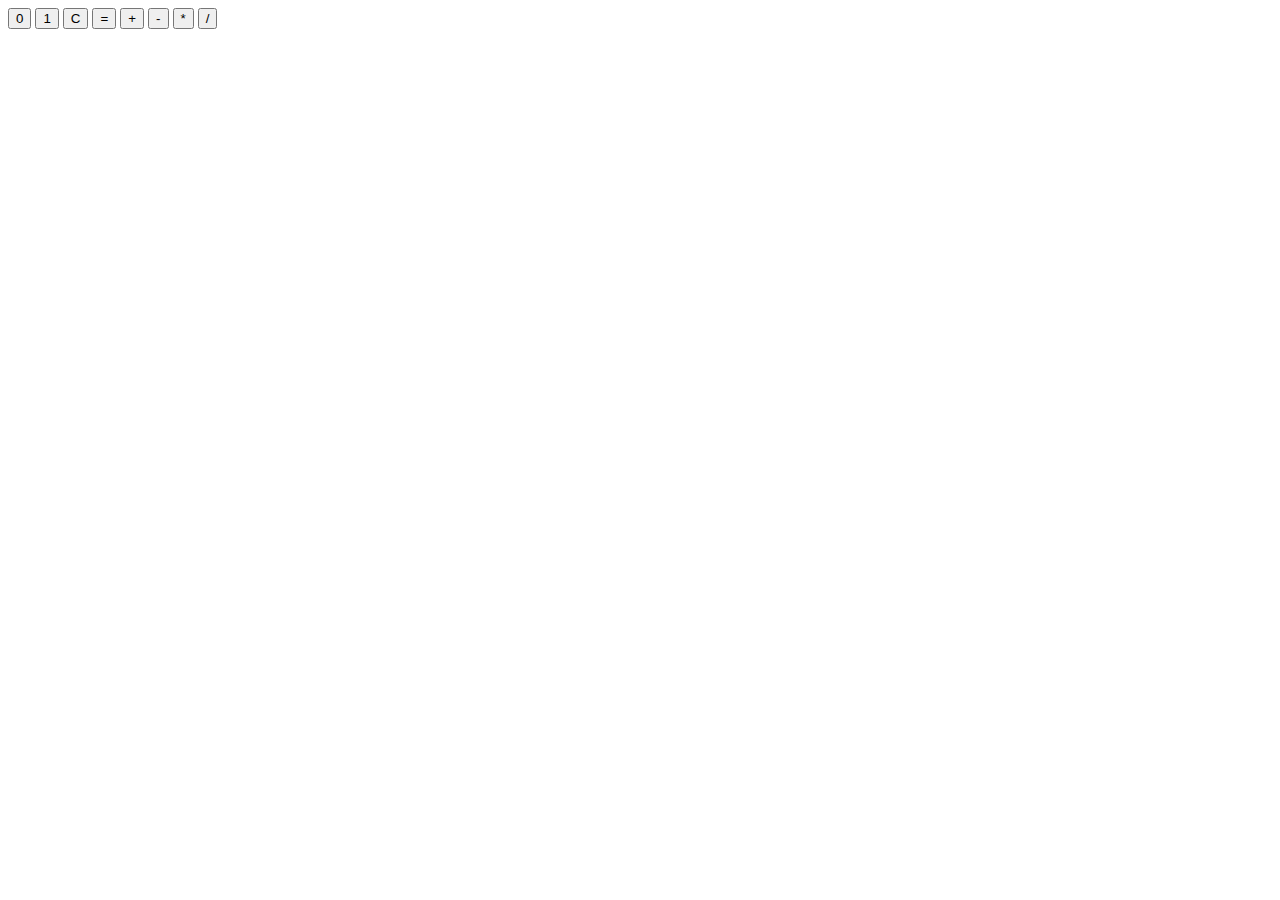
==== calc.html @ 545b95f0 "calc" ====
<!-- Enter your HTML code here -->
<!DOCTYPE html>
<html>
    <head>
        <meta charset="utf-8">
        <link rel="stylesheet" href="css/binaryCalculator.css" type="text/css">
        <title>Binary Calculator</title>
    </head>
    <body>
        <div class="" id="res"></div>
        <div class="" id="btns">
            <button class="digit" id="btn0">0</button>
            <button class="digit" id="btn1">1</button>
            <button class="control" id="btnClr">C</button>
            <button class="control" id="btnEql">=</button>
            <button class="operand" id="btnSum">+</button>
            <button class="operand" id="btnSub">-</button>
            <button class="operand" id="btnMul">*</button>
            <button class="operand" id="btnDiv">/</button>
        </div>
        <script src="js/binaryCalculator.js" type="text/javascript"></script>
    </body>
</html>
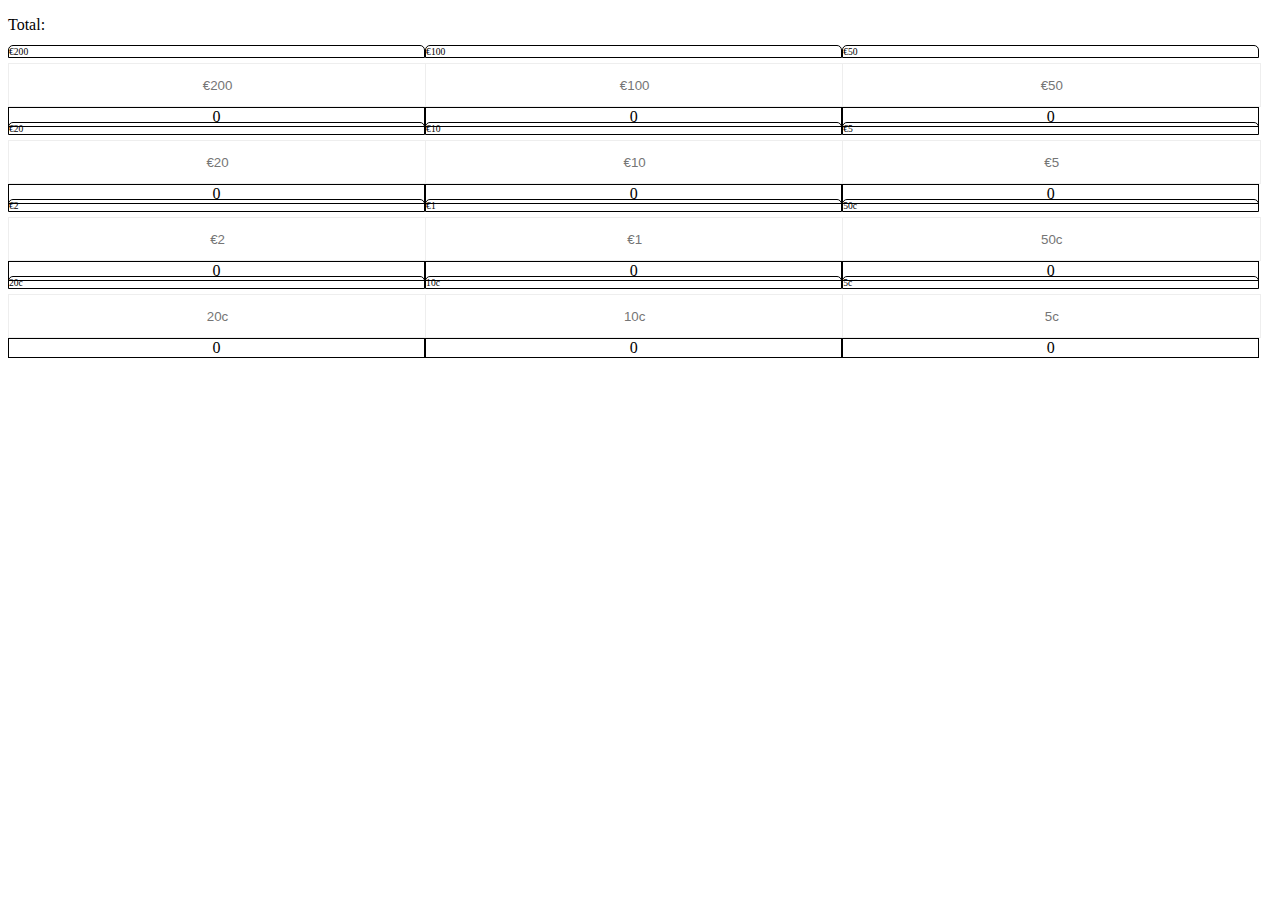
==== commit 43cdc415: "v0.1" ====
--- a/calc.html
+++ b/calc.html
@@ -3,21 +3,32 @@
 <html>
     <head>
         <meta charset="utf-8">
-        <link rel="stylesheet" href="css/binaryCalculator.css" type="text/css">
-        <title>Binary Calculator</title>
+        <link rel="stylesheet" href="css/calc.css" type="text/css">
+        <title>Hazza's Till Calculator</title>
     </head>
     <body>
-        <div class="" id="res"></div>
-        <div class="" id="btns">
-            <button class="digit" id="btn0">0</button>
-            <button class="digit" id="btn1">1</button>
-            <button class="control" id="btnClr">C</button>
-            <button class="control" id="btnEql">=</button>
-            <button class="operand" id="btnSum">+</button>
-            <button class="operand" id="btnSub">-</button>
-            <button class="operand" id="btnMul">*</button>
-            <button class="operand" id="btnDiv">/</button>
+        <!--form id="till_totals">
+            <div>
+            <label for "500">500: </label>
+            <input type="number" id="500" name="500" oninput="calculate(this.id)">
+            <span id="500total" class="subtotal"><span><br>
+            </div>
+            <div>
+            <label for "250">250: </label>
+            <input type="number" id="250" name="250" oninput="calculate(this.id)">
+            <span id="250total" class="subtotal"><span><br>
+            </div>
+        </form-->
+        <div>
+            <p>Total: </p>
+            <span id="total"></span>
         </div>
-        <script src="js/binaryCalculator.js" type="text/javascript"></script>
+        <!--script>
+            function calculate() {
+                let text = document.getElementById("500").value;
+                document.getElementById("500" + "total").innerHTML = Number.parseInt(text) * 500;
+            }
+        </script-->
+        <script src="js/calc.js" type="text/javascript"></script>
     </body>
 </html>
--- a/css/calc.css
+++ b/css/calc.css
@@ -0,0 +1,91 @@
+#till_totals {
+    display: grid;
+    grid-template-columns: repeat(3, 33%);
+}
+    
+
+.fv_total {
+  position: relative;
+  display: flex;
+  flex-direction: column;
+}
+
+.fv_total label {
+  border: 1px solid #000;
+  border-radius: 5px 5px 0 0;
+  font-size: 0.6rem;
+  position: relative;
+  top: -5px;
+}
+
+input[type=number]::-webkit-inner-spin-button,
+input[type=number]::-webkit-outer-spin-button
+{
+  -webkit-appearance: none;
+  margin: 0;
+}
+
+input[type=number]
+{
+  -moz-appearance: textfield;
+}
+
+.fv_total input {
+  width: 100%;
+  height: 42px;
+  line-height: 1.65;
+  float: left;
+  display: block;
+  padding: 0;
+  margin: 0;
+  //padding-left: 20px;
+  border: 1px solid #eee;
+  text-align: center;
+}
+
+.fv_total input:focus {
+  outline: 0;
+}
+
+.fv_total span {
+    border: 1px solid #000;
+    text-align: center;
+}
+
+.quantity-nav {
+  float: left;
+  position: relative;
+  height: 42px;
+}
+
+.quantity-button {
+  position: relative;
+  cursor: pointer;
+  border-left: 1px solid #eee;
+  width: 20px;
+  text-align: center;
+  color: #333;
+  font-size: 13px;
+  font-family: "Trebuchet MS", Helvetica, sans-serif !important;
+  line-height: 1.7;
+  -webkit-transform: translateX(-100%);
+  transform: translateX(-100%);
+  -webkit-user-select: none;
+  -moz-user-select: none;
+  -ms-user-select: none;
+  -o-user-select: none;
+  user-select: none;
+}
+
+.quantity-button.quantity-up {
+  position: absolute;
+  height: 50%;
+  top: 0;
+  border-bottom: 1px solid #eee;
+}
+
+.quantity-button.quantity-down {
+  position: absolute;
+  bottom: -1px;
+  height: 50%;
+}
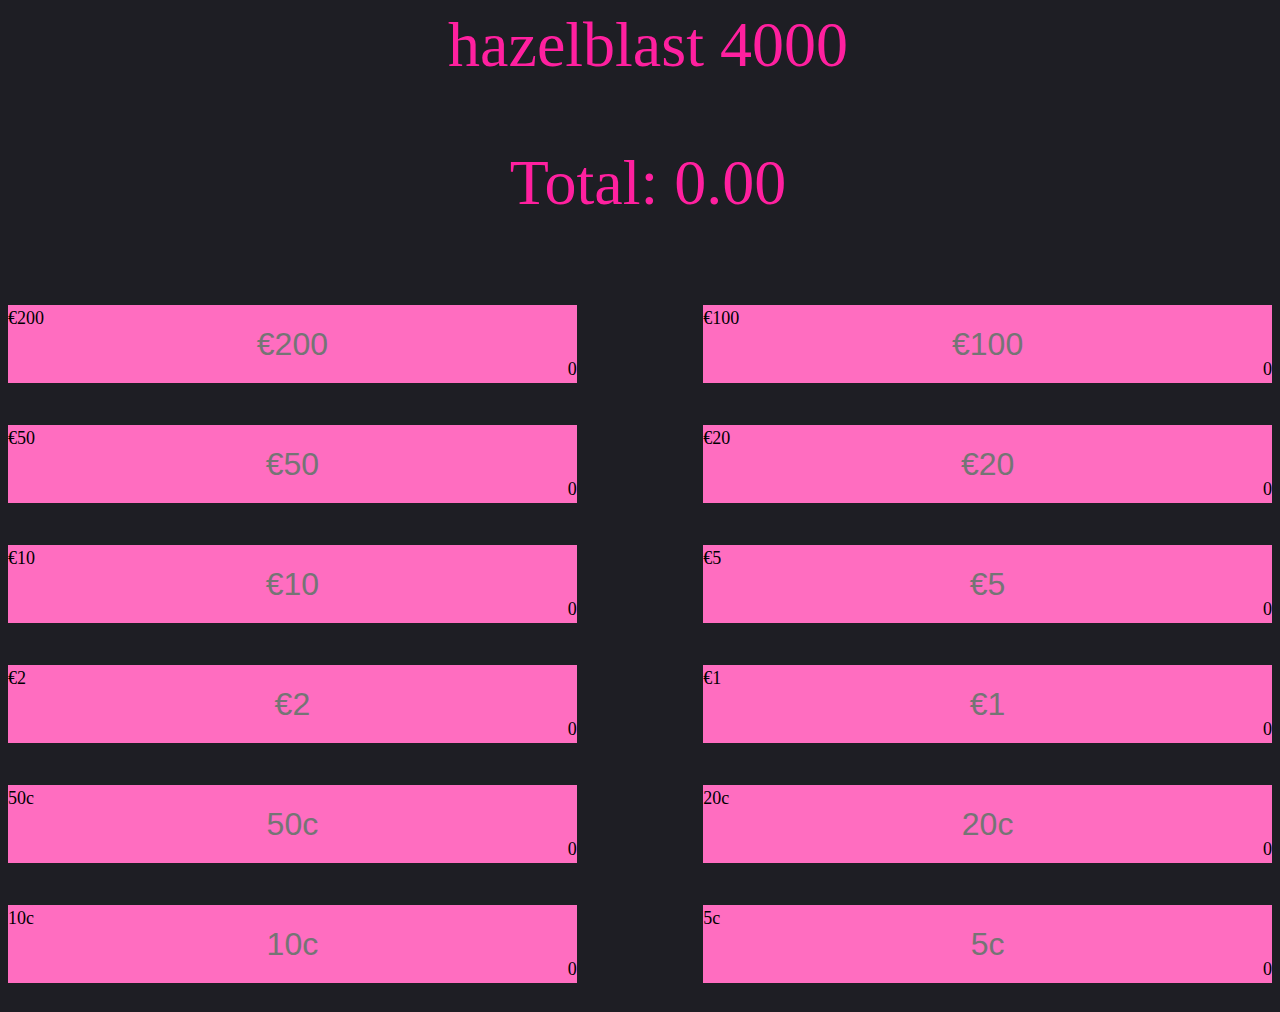
==== commit b7eb44ca: "fix NaN bug" ====
--- a/calc.html
+++ b/calc.html
@@ -1,4 +1,3 @@
-<!-- Enter your HTML code here -->
 <!DOCTYPE html>
 <html>
     <head>
@@ -7,28 +6,11 @@
         <title>Hazza's Till Calculator</title>
     </head>
     <body>
-        <!--form id="till_totals">
-            <div>
-            <label for "500">500: </label>
-            <input type="number" id="500" name="500" oninput="calculate(this.id)">
-            <span id="500total" class="subtotal"><span><br>
-            </div>
-            <div>
-            <label for "250">250: </label>
-            <input type="number" id="250" name="250" oninput="calculate(this.id)">
-            <span id="250total" class="subtotal"><span><br>
-            </div>
-        </form-->
-        <div>
-            <p>Total: </p>
-            <span id="total"></span>
+        <header>hazelblast 4000</header>
+        <div class="total_display">
+            <p>Total: 
+            <span id="total">0.00</span></p>
         </div>
-        <!--script>
-            function calculate() {
-                let text = document.getElementById("500").value;
-                document.getElementById("500" + "total").innerHTML = Number.parseInt(text) * 500;
-            }
-        </script-->
         <script src="js/calc.js" type="text/javascript"></script>
     </body>
 </html>
--- a/css/calc.css
+++ b/css/calc.css
@@ -1,6 +1,33 @@
+@font-face {
+    font-family: 'RocketRinder';
+    src: url('../fonts/RocketRinder-yV5d.ttf') format('truetype');
+}
+
+body {
+    background: #1e1e24;
+}
+
+header {
+    font-family: 'RocketRinder';
+    color: #FF209F;
+    text-align: center;
+    width: 100vw;
+    font-size: 4rem;
+}
+
+.total_display {
+    font-family: 'RocketRinder';
+    color: #FF209F;
+    text-align: center;
+    width: 100vw;
+    font-size: 4rem;
+}
+
 #till_totals {
     display: grid;
-    grid-template-columns: repeat(3, 33%);
+    grid-template-columns: repeat(2, 45%);
+    height: 80vh;
+    column-gap: 10%;
 }
     
 
@@ -11,11 +38,13 @@
 }
 
 .fv_total label {
-  border: 1px solid #000;
-  border-radius: 5px 5px 0 0;
-  font-size: 0.6rem;
+  //border: 1px solid #000;
+  //border-radius: 5px 5px 0 0;
+  font-size: large;
   position: relative;
-  top: -5px;
+  top: 20%;
+  height:20%;
+
 }
 
 input[type=number]::-webkit-inner-spin-button,
@@ -32,15 +61,18 @@
 
 .fv_total input {
   width: 100%;
-  height: 42px;
+  height: 100%;
   line-height: 1.65;
   float: left;
   display: block;
-  padding: 0;
+  padding: 0rem;
   margin: 0;
   //padding-left: 20px;
-  border: 1px solid #eee;
+  border: none;
   text-align: center;
+  background: #FF6DC0;
+  font-size: xx-large;
+  maximum-scale: 1;
 }
 
 .fv_total input:focus {
@@ -48,44 +80,11 @@
 }
 
 .fv_total span {
-    border: 1px solid #000;
-    text-align: center;
+    position: relative;
+    //border: 1px solid #000;
+    text-align: right;
+    height: 20%;
+    top: -20%;
+    font-size: large;
 }
 
-.quantity-nav {
-  float: left;
-  position: relative;
-  height: 42px;
-}
-
-.quantity-button {
-  position: relative;
-  cursor: pointer;
-  border-left: 1px solid #eee;
-  width: 20px;
-  text-align: center;
-  color: #333;
-  font-size: 13px;
-  font-family: "Trebuchet MS", Helvetica, sans-serif !important;
-  line-height: 1.7;
-  -webkit-transform: translateX(-100%);
-  transform: translateX(-100%);
-  -webkit-user-select: none;
-  -moz-user-select: none;
-  -ms-user-select: none;
-  -o-user-select: none;
-  user-select: none;
-}
-
-.quantity-button.quantity-up {
-  position: absolute;
-  height: 50%;
-  top: 0;
-  border-bottom: 1px solid #eee;
-}
-
-.quantity-button.quantity-down {
-  position: absolute;
-  bottom: -1px;
-  height: 50%;
-}
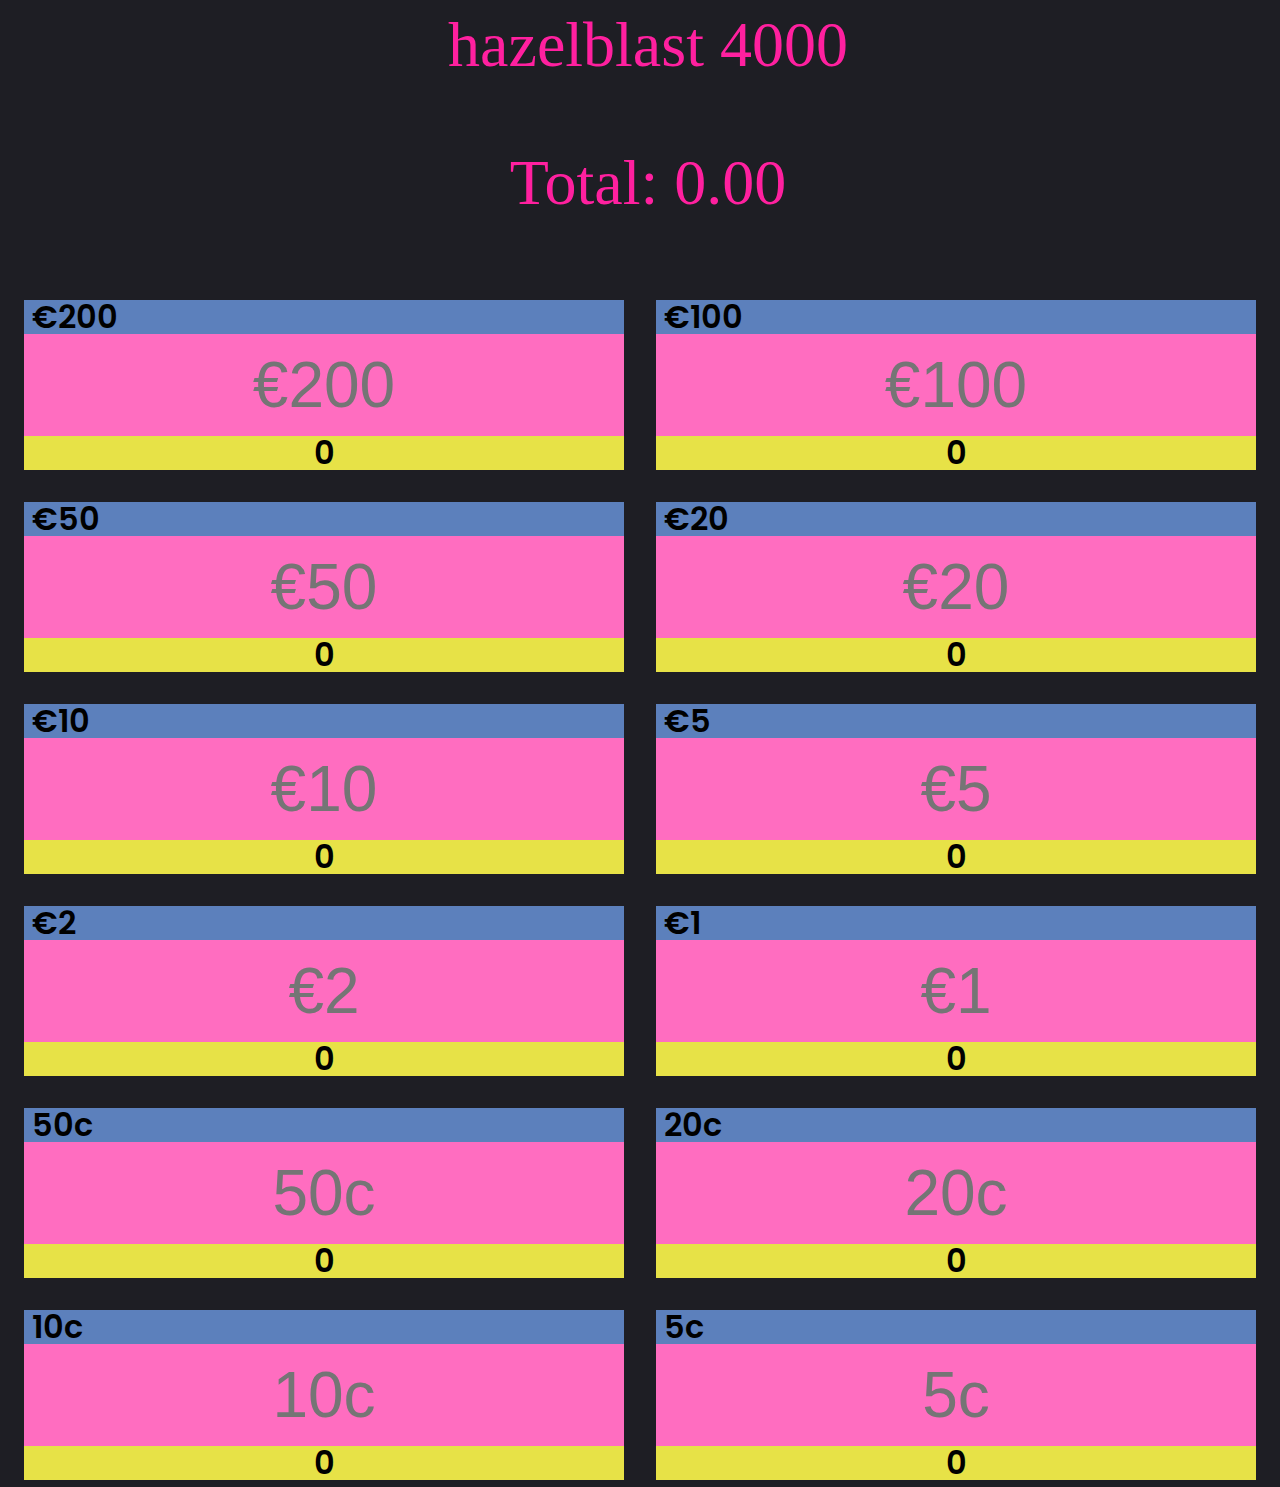
==== commit 08be7a40: "styling changes" ====
--- a/calc.html
+++ b/calc.html
@@ -3,6 +3,9 @@
     <head>
         <meta charset="utf-8">
         <link rel="stylesheet" href="css/calc.css" type="text/css">
+	<link rel="preconnect" href="https://fonts.googleapis.com">
+	<link rel="preconnect" href="https://fonts.gstatic.com" crossorigin>
+	<link href="https://fonts.googleapis.com/css2?family=Poppins:wght@400;500&display=swap" rel="stylesheet">
         <title>Hazza's Till Calculator</title>
     </head>
     <body>
--- a/css/calc.css
+++ b/css/calc.css
@@ -25,26 +25,37 @@
 
 #till_totals {
     display: grid;
-    grid-template-columns: repeat(2, 45%);
+    grid-template-columns: repeat(2, 50%);
     height: 80vh;
-    column-gap: 10%;
+    //column-gap: 10%;
 }
     
 
 .fv_total {
+  font-family: 'Poppins';
+  font-weight: 600;
+  margin: 1rem;
   position: relative;
-  display: flex;
-  flex-direction: column;
+  display: grid;
+  grid-template-rows: 20% 60% 20%;
+  //flex-direction: row;
+  //justify-content: space-around;
 }
 
 .fv_total label {
+  flex-grow: 1;
   //border: 1px solid #000;
   //border-radius: 5px 5px 0 0;
-  font-size: large;
-  position: relative;
-  top: 20%;
-  height:20%;
-
+  font-size: 2rem;
+  //position: relative;
+  //top: 20%;
+  //height:20%;
+  background-color: red;
+  display: flex;
+    align-items: center;
+  //  justify-content: center;
+  background-color: #5C80BC;
+  padding-left: 0.5rem;
 }
 
 input[type=number]::-webkit-inner-spin-button,
@@ -60,6 +71,7 @@
 }
 
 .fv_total input {
+  flex-grow: 2;
   width: 100%;
   height: 100%;
   line-height: 1.65;
@@ -71,7 +83,7 @@
   border: none;
   text-align: center;
   background: #FF6DC0;
-  font-size: xx-large;
+  font-size: 4rem;
   maximum-scale: 1;
 }
 
@@ -80,11 +92,17 @@
 }
 
 .fv_total span {
-    position: relative;
+  flex-grow: 1;
+    //position: relative;
     //border: 1px solid #000;
     text-align: right;
-    height: 20%;
-    top: -20%;
-    font-size: large;
+    //height: 20%;
+    //top: -20%;
+    font-size: 2rem;
+  background-color: red;
+  display: flex;
+    align-items: center;
+    justify-content: center;
+    background-color: #E7E247;
 }
 
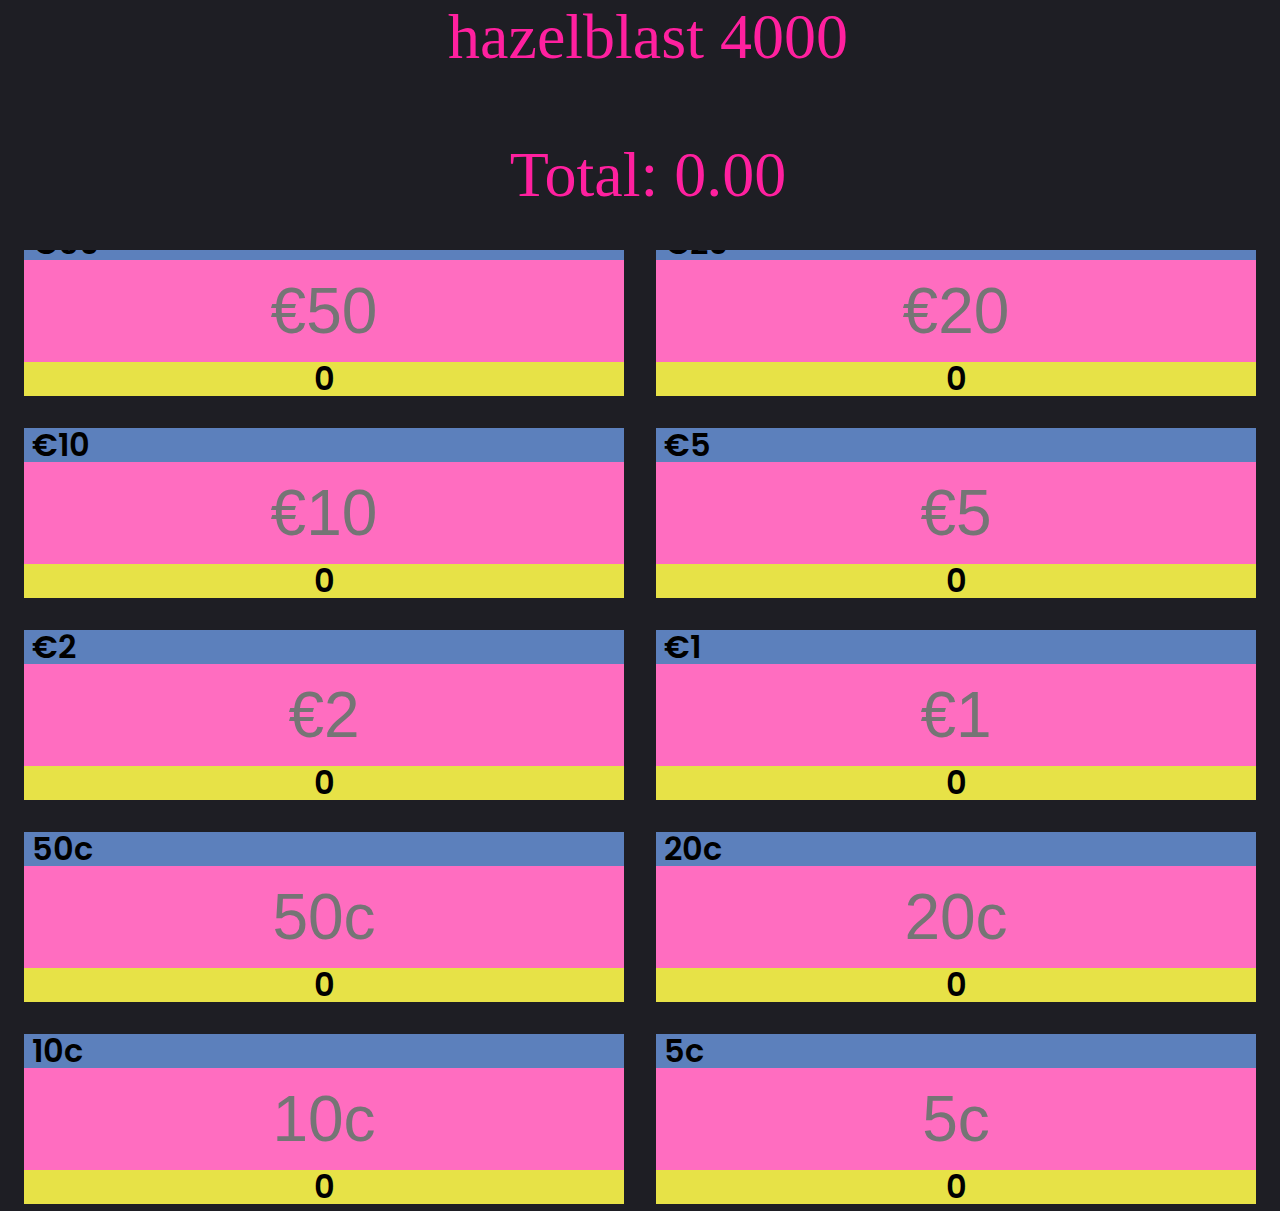
==== commit b02d9377: "sticky header" ====
--- a/calc.html
+++ b/calc.html
@@ -6,14 +6,16 @@
 	<link rel="preconnect" href="https://fonts.googleapis.com">
 	<link rel="preconnect" href="https://fonts.gstatic.com" crossorigin>
 	<link href="https://fonts.googleapis.com/css2?family=Poppins:wght@400;500&display=swap" rel="stylesheet">
-        <title>Hazza's Till Calculator</title>
+        <title>HAZELBLAST 4000</title>
     </head>
     <body>
+	<div id="top-content">
         <header>hazelblast 4000</header>
         <div class="total_display">
             <p>Total: 
             <span id="total">0.00</span></p>
         </div>
+	</div>
         <script src="js/calc.js" type="text/javascript"></script>
     </body>
 </html>
--- a/css/calc.css
+++ b/css/calc.css
@@ -5,6 +5,14 @@
 
 body {
     background: #1e1e24;
+}
+
+#top-content {
+    position: fixed;
+    z-index: 1;
+    height: 250px;
+    background-color: #1E1E24;
+    top: 0;
 }
 
 header {
@@ -24,9 +32,11 @@
 }
 
 #till_totals {
+    z-index: 0;
     display: grid;
     grid-template-columns: repeat(2, 50%);
     height: 80vh;
+    top: 250px;
     //column-gap: 10%;
 }
     
